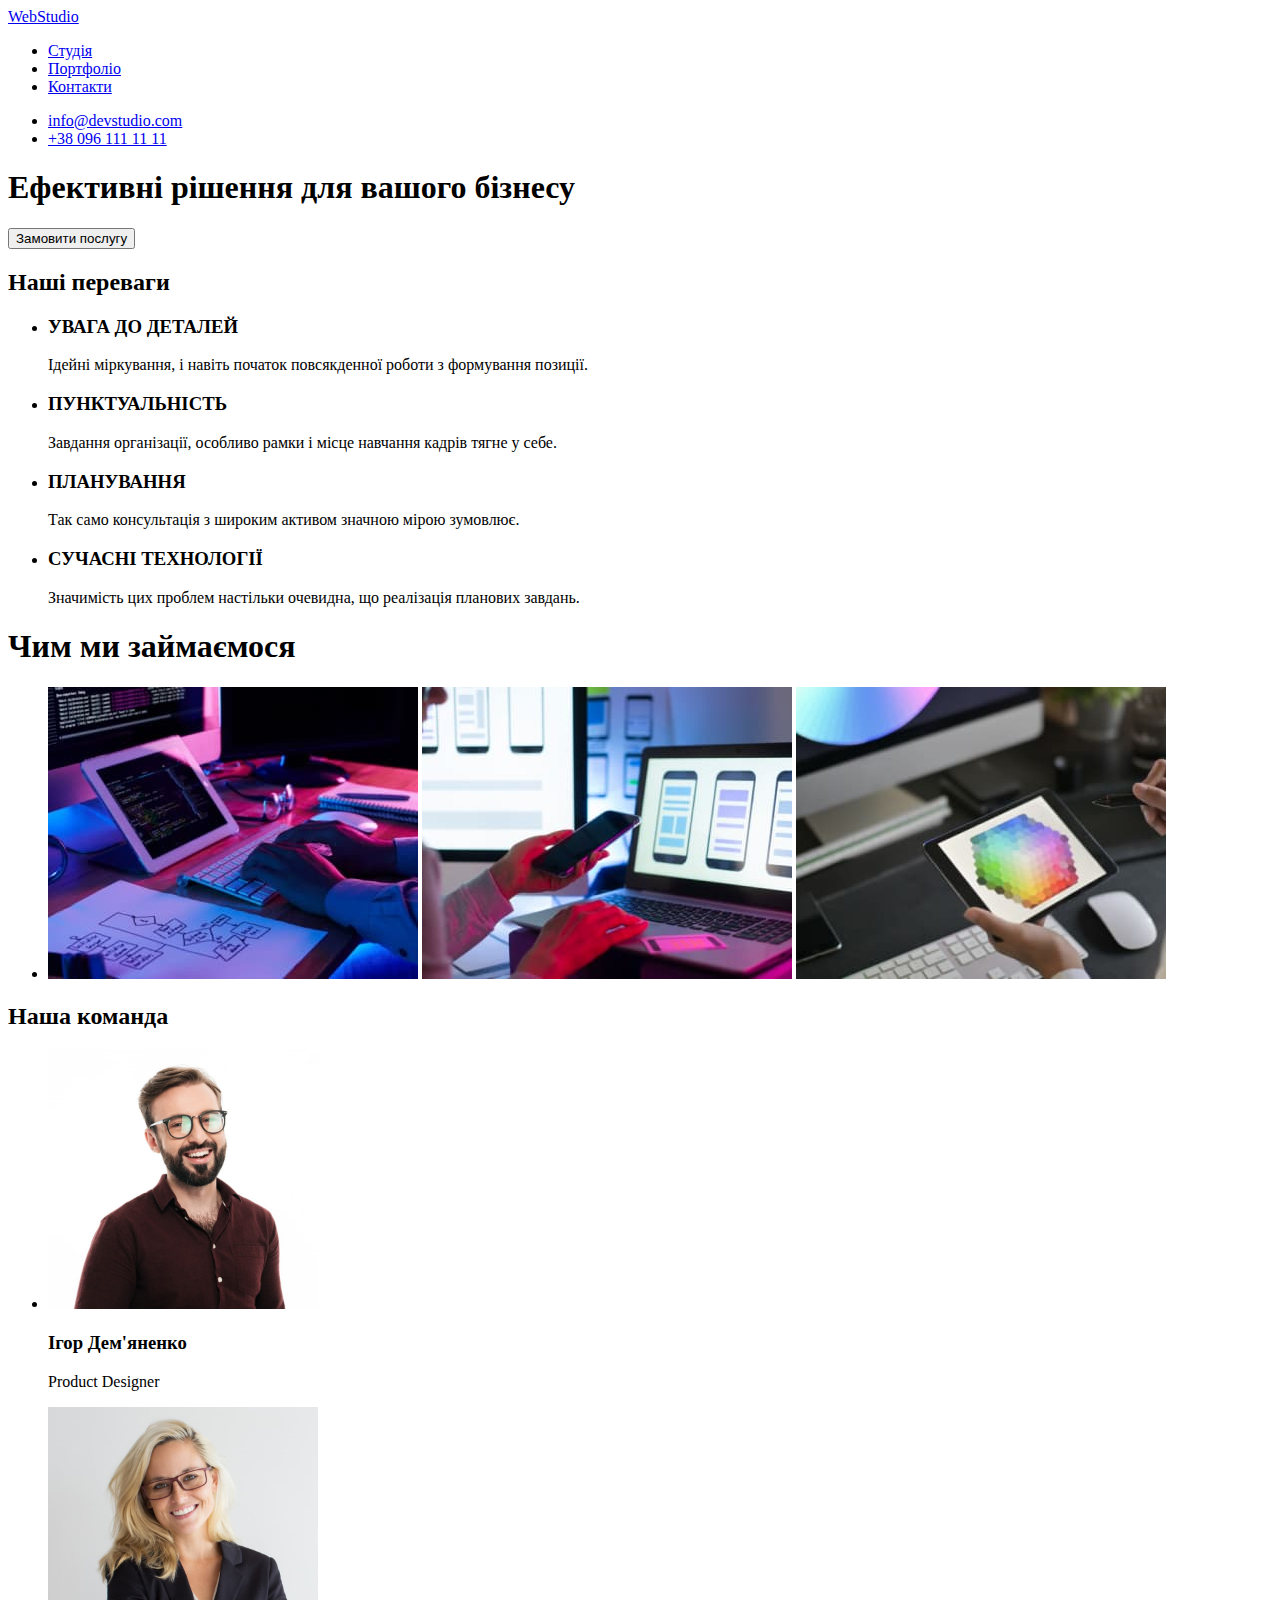
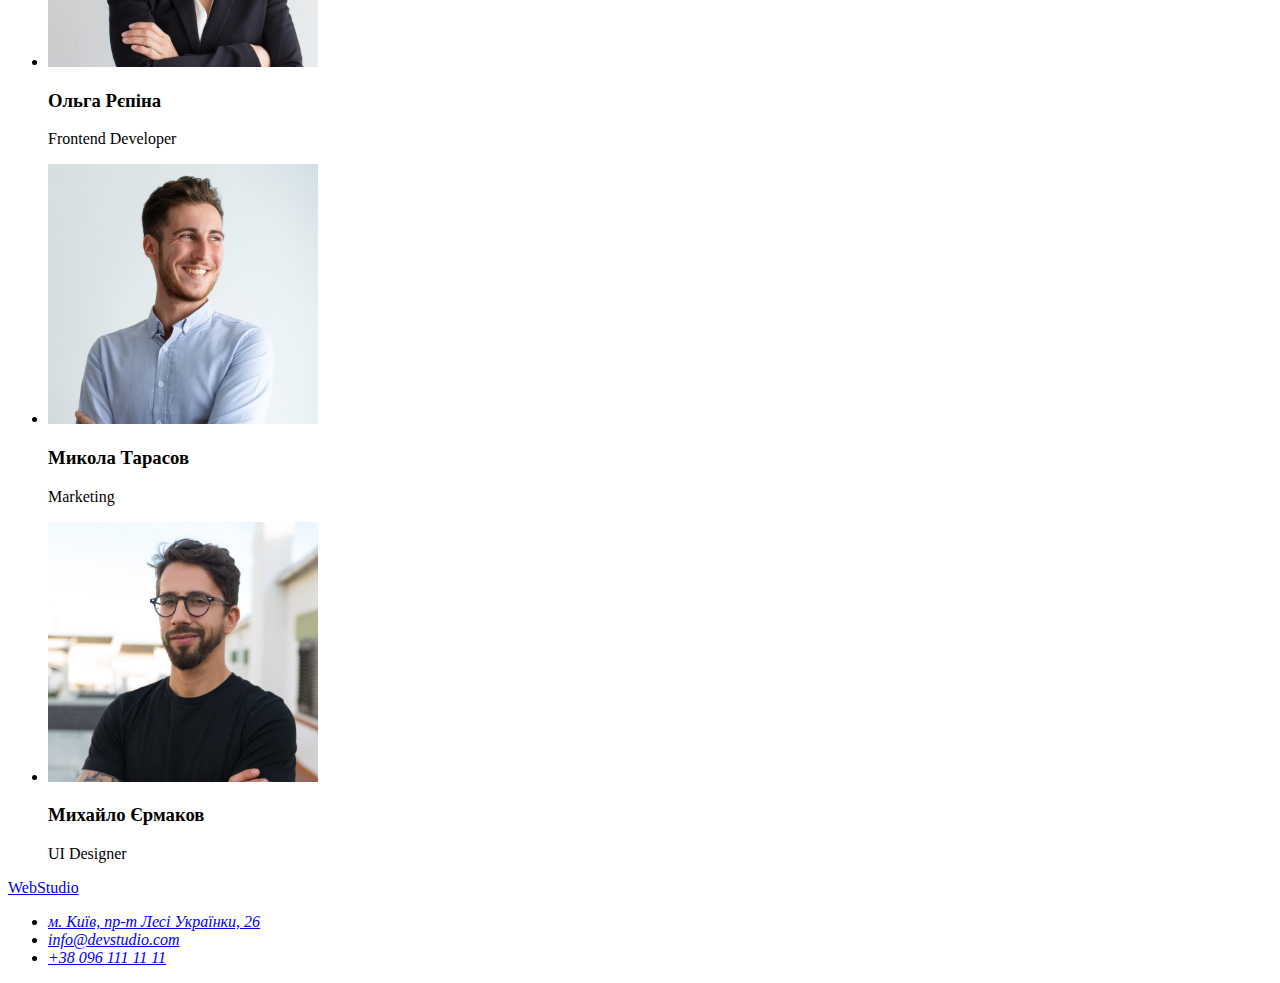
==== index.html @ ea0f0db1 "Initial commit" ====
<!DOCTYPE html>
<html lang="uk">
<head>
    <meta charset="UTF-8">
    <meta http-equiv="X-UA-Compatible" content="IE=edge">
    <meta name="viewport" content="width=device-width, initial-scale=1.0">
    <title>WebStudio</title>
</head>
<body>
    <header>
    <nav>
        <a href="#">WebStudio</a>
        <ul>
            <li><a href="#studio">Студія</a></li>
            <li><a href="#portfolio">Портфоліо</a></li>
            <li><a href="#contacts">Контакти</a></li>
        </ul>
    </nav>

    <div>
        <ul>
            <li><a href="mailto:info@devstudio.com" target="_blank" rel="noopener noreferrer">info@devstudio.com</a></li>
            <li><a href="tel:+380961111111">+38 096 111 11 11</a></li>
        </ul>
    </div>
    </header>

    <main>
        <section>
            <h1>Ефективні рішення для вашого бізнесу</h1>
            <button type="button">Замовити послугу</button>
        </section>

            <!-- прибрати при стилізації -->
        <section>   
            <h2>Наші переваги</h2>

            <ul>
                <li>
                    <h3>УВАГА ДО ДЕТАЛЕЙ</h3>
                    <p>Ідейні міркування, і навіть початок повсякденної роботи з формування позиції.</p>
                </li>
                <li>
                    <h3>ПУНКТУАЛЬНІСТЬ</h3>
                    <p>Завдання організації, особливо рамки і місце навчання кадрів тягне у себе.</p>
                </li>
                <li>
                    <h3>ПЛАНУВАННЯ</h3>
                    <p>Так само консультація з широким активом значною мірою зумовлює.</p>
                </li>
                <li>
                    <h3>СУЧАСНІ ТЕХНОЛОГІЇ</h3>
                    <p>Значимість цих проблем настільки очевидна, що реалізація планових завдань.</p>
                </li>
            </ul>
        </section>

        <section>
            <h1 id="portfolio">Чим ми займаємося</h1>
            <ul>
                <li>
                    <img src="./images/portfolio/tablet.jpg" 
                    alt="Займаємось розробкою"
                    width="370">

                    <img src="./images/portfolio/mobile.jpg" 
                    alt="Займаємось розробкою web-додатків"
                    width="370">

                    <img src="./images/portfolio/palette.jpg" 
                    alt="Займаємось дизайном"
                    width="370">
                </li>
            </ul>
        </section>

        <section>
            <h2 id="studio">Наша команда</h2>
            <ul>
                <li>
                    <img src="./images/team/product.jpg" 
                    alt="Фото Ігора"
                    width="270">

                    <h3>Ігор Дем'яненко</h3>
                    <p>Product Designer</p>
                </li>
                <li>
                    <img src="./images/team/frontend.jpg" 
                    alt="Фото Ольги"
                    width="270">

                    <h3>Ольга Рєпіна</h3>
                    <p>Frontend Developer</p>
                </li>
                <li>
                    <img src="./images/team/marketing.jpg" 
                    alt="Фото Миколи"
                    width="270">

                    <h3>Микола Тарасов</h3>
                    <p>Marketing</p>
                </li>
                <li>
                    <img src="./images/team/ui.jpg" 
                    alt="Фото Михайла"
                    width="270">

                    <h3>Михайло Єрмаков</h3>
                    <p>UI Designer</p>
                </li>
            </ul>
        </section>
    </main>

    <footer id="contacts">
        <a href="#">WebStudio</a>
        <address>
            <ul>
                <li>
                    <a href="https://goo.gl/maps/GMD84DBriJ9knbSCA" target="_blank" rel="noopener noreferrer">м. Київ, пр-т Лесі Українки, 26</a>
                </li>
                <li>
                    <a href="mailto:info@devstudio.com" target="_blank" rel="noopener noreferrer">info@devstudio.com</a>
                </li>
                <li>
                    <a href="tel:+380961111111">+38 096 111 11 11</a>
                </li>
            </ul>
        </address>
    </footer>

</body>
</html>
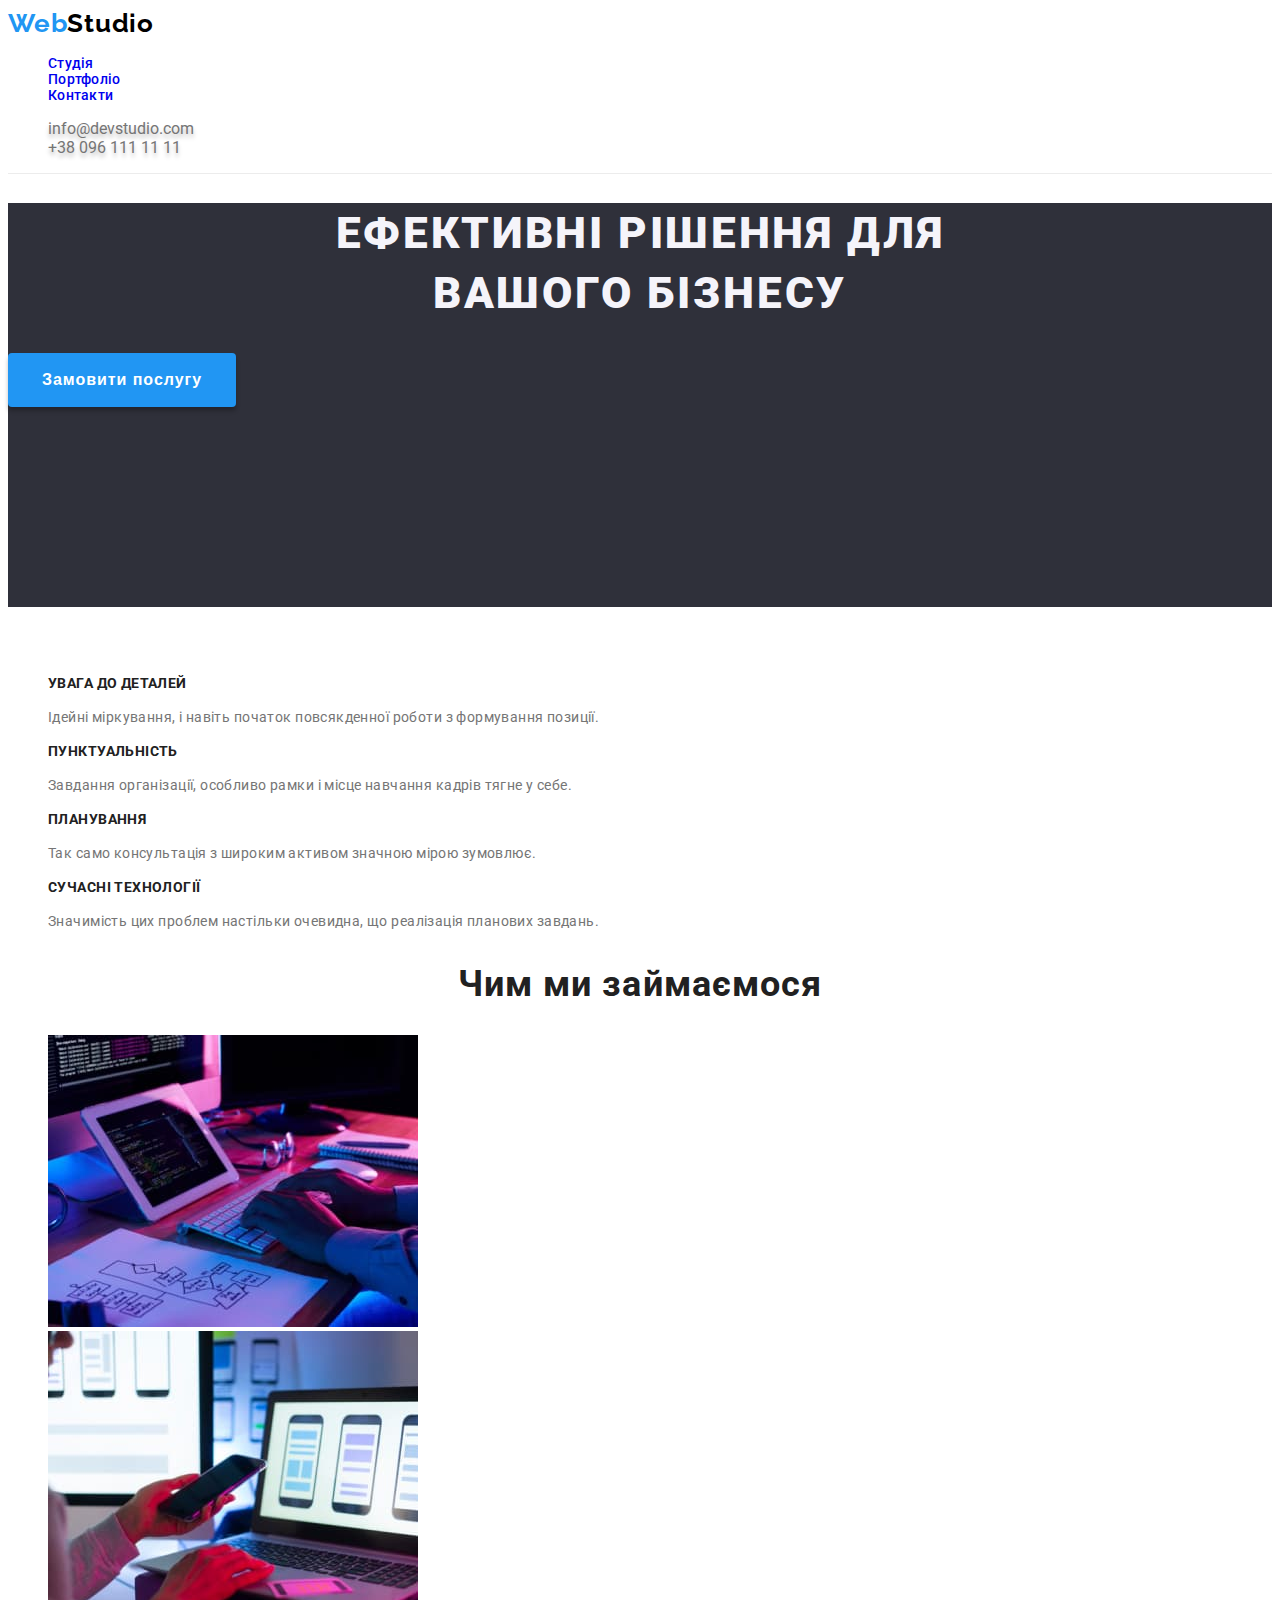
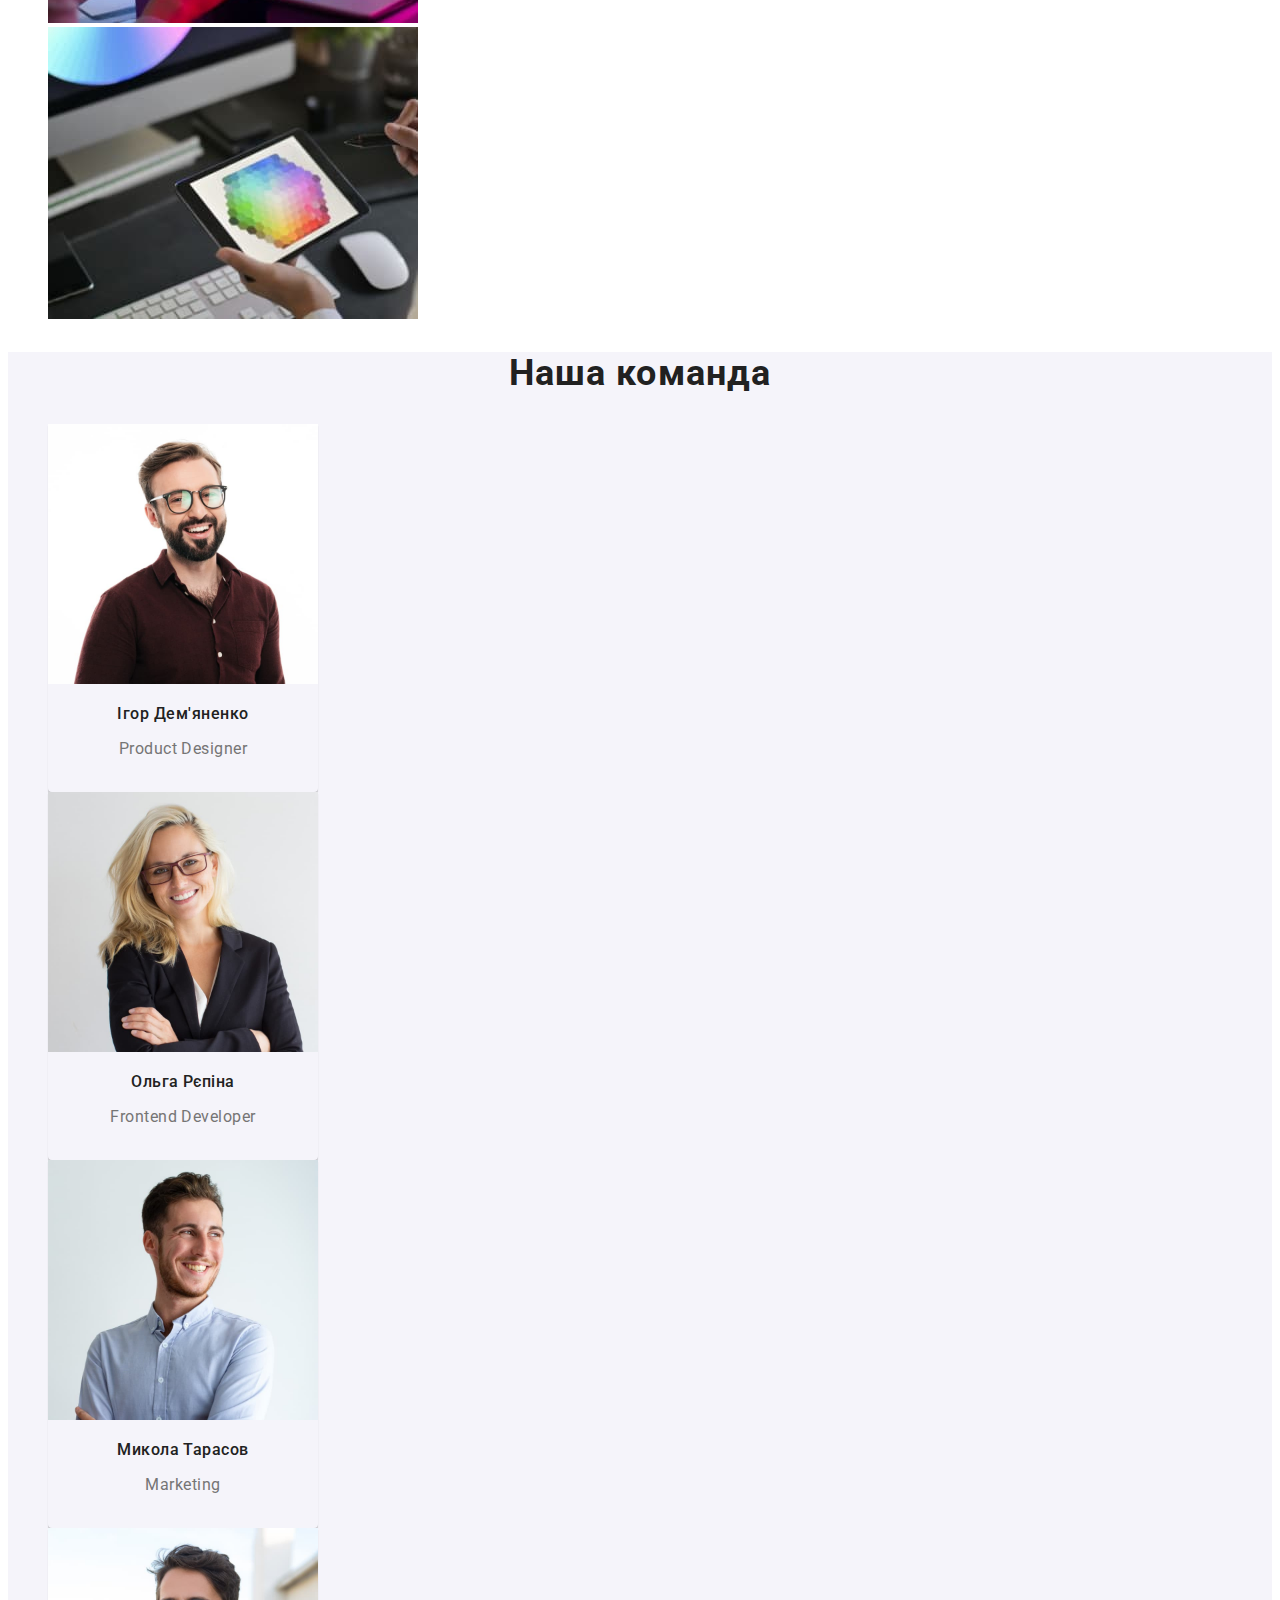
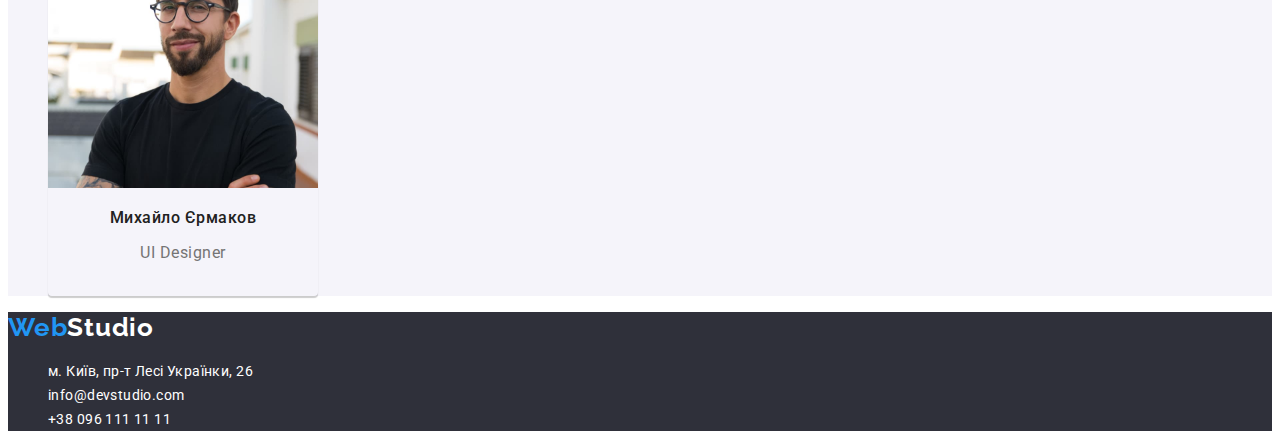
==== commit 0c1a0dea: "hw-02" ====
--- a/index.html
+++ b/index.html
@@ -5,126 +5,147 @@
     <meta http-equiv="X-UA-Compatible" content="IE=edge">
     <meta name="viewport" content="width=device-width, initial-scale=1.0">
     <title>WebStudio</title>
+
+    <link rel="stylesheet" href="./css/style.css">
+
+    <link rel="preconnect" href="https://fonts.googleapis.com">
+    <link rel="preconnect" href="https://fonts.gstatic.com" crossorigin>
+    <link href="https://fonts.googleapis.com/css2?family=Raleway:wght@700&family=Roboto:wght@400;500;700;900&display=swap"
+        rel="stylesheet">
 </head>
 <body>
-    <header>
+    <header class="header">
     <nav>
-        <a href="#">WebStudio</a>
-        <ul>
-            <li><a href="#studio">Студія</a></li>
-            <li><a href="#portfolio">Портфоліо</a></li>
-            <li><a href="#contacts">Контакти</a></li>
+        <a href="#" class="logo">
+            <span class="logo-blue">Web</span><span class="logo-black">Studio</span>
+        </a>
+        <ul class="header-menu">
+            <li class="header-menu-link"><a href="./studio.html">Студія</a></li>
+            <li class="header-menu-link"><a href="./portfolio.html">Портфоліо</a></li>
+            <li class="header-menu-link"><a href="#contacts">Контакти</a></li>
         </ul>
     </nav>
 
     <div>
-        <ul>
+        <ul class="header-contacts">
             <li><a href="mailto:info@devstudio.com" target="_blank" rel="noopener noreferrer">info@devstudio.com</a></li>
             <li><a href="tel:+380961111111">+38 096 111 11 11</a></li>
         </ul>
     </div>
     </header>
 
-    <main>
-        <section>
-            <h1>Ефективні рішення для вашого бізнесу</h1>
-            <button type="button">Замовити послугу</button>
+    <main class="main-section">
+
+        <section class="hero-section">
+            <h1 class="hero-section-title">Ефективні рішення для <br> вашого бізнесу</h1>
+            <button type="button" class="order-button">Замовити послугу</button>
         </section>
 
             <!-- прибрати при стилізації -->
-        <section>   
-            <h2>Наші переваги</h2>
+        <section class="advantages-section">   
+            <h2 class="advantages-section-hide">Наші переваги</h2>
 
-            <ul>
-                <li>
-                    <h3>УВАГА ДО ДЕТАЛЕЙ</h3>
-                    <p>Ідейні міркування, і навіть початок повсякденної роботи з формування позиції.</p>
+            <ul class="advantages-section-list">
+                <li class="advantages-section-point">
+                    <h3 class="advantages-section-subtitle">УВАГА ДО ДЕТАЛЕЙ</h3>
+                    <p class="advantages-section-description">Ідейні міркування, і навіть початок повсякденної роботи з формування позиції.</p>
                 </li>
-                <li>
-                    <h3>ПУНКТУАЛЬНІСТЬ</h3>
-                    <p>Завдання організації, особливо рамки і місце навчання кадрів тягне у себе.</p>
+                <li class="advantages-section-point">
+                    <h3 class="advantages-section-subtitle">ПУНКТУАЛЬНІСТЬ</h3>
+                    <p class="advantages-section-description">Завдання організації, особливо рамки і місце навчання кадрів тягне у себе.</p>
                 </li>
-                <li>
-                    <h3>ПЛАНУВАННЯ</h3>
-                    <p>Так само консультація з широким активом значною мірою зумовлює.</p>
+                <li class="advantages-section-point">
+                    <h3 class="advantages-section-subtitle">ПЛАНУВАННЯ</h3>
+                    <p class="advantages-section-description">Так само консультація з широким активом значною мірою зумовлює.</p>
                 </li>
-                <li>
-                    <h3>СУЧАСНІ ТЕХНОЛОГІЇ</h3>
-                    <p>Значимість цих проблем настільки очевидна, що реалізація планових завдань.</p>
+                <li class="advantages-section-point">
+                    <h3 class="advantages-section-subtitle">СУЧАСНІ ТЕХНОЛОГІЇ</h3>
+                    <p class="advantages-section-description">Значимість цих проблем настільки очевидна, що реалізація планових завдань.</p>
                 </li>
             </ul>
         </section>
 
-        <section>
-            <h1 id="portfolio">Чим ми займаємося</h1>
-            <ul>
-                <li>
-                    <img src="./images/portfolio/tablet.jpg" 
+        <section class="about-section">
+            <h2 class="about-section-title">Чим ми займаємося</h2>
+            <ul class="about-section-fotos">
+                <li class="about-section-img">
+                    <img src="./images/general/tablet.jpg" 
                     alt="Займаємось розробкою"
                     width="370">
+                </li>
 
-                    <img src="./images/portfolio/mobile.jpg" 
+                <li class="about-section-img">
+                    <img src="./images/general/mobile.jpg" 
                     alt="Займаємось розробкою web-додатків"
                     width="370">
+                </li>
 
-                    <img src="./images/portfolio/palette.jpg" 
+                <li class="about-section-img">
+                    <img src="./images/general/palette.jpg" 
                     alt="Займаємось дизайном"
                     width="370">
                 </li>
             </ul>
         </section>
 
-        <section>
-            <h2 id="studio">Наша команда</h2>
-            <ul>
-                <li>
-                    <img src="./images/team/product.jpg" 
+        <section class="team-section">
+            <h2 class="team-section-title">Наша команда</h2>
+            <ul class="team-section-list">
+                <li class="team-section-group">
+                    <img class="team-section-img"
+                    src="./images/team/product.jpg" 
                     alt="Фото Ігора"
                     width="270">
 
-                    <h3>Ігор Дем'яненко</h3>
-                    <p>Product Designer</p>
+                    <h3 class="team-section-name">Ігор Дем'яненко</h3>
+                    <p class="team-section-position">Product Designer</p>
                 </li>
-                <li>
-                    <img src="./images/team/frontend.jpg" 
+                <li class="team-section-group">
+                    <img class="team-section-img"
+                    src="./images/team/frontend.jpg" 
                     alt="Фото Ольги"
                     width="270">
 
-                    <h3>Ольга Рєпіна</h3>
-                    <p>Frontend Developer</p>
+                    <h3 class="team-section-name">Ольга Рєпіна</h3>
+                    <p class="team-section-position">Frontend Developer</p>
                 </li>
-                <li>
-                    <img src="./images/team/marketing.jpg" 
+                <li class="team-section-group">
+                    <img class="team-section-img"
+                    src="./images/team/marketing.jpg" 
                     alt="Фото Миколи"
                     width="270">
 
-                    <h3>Микола Тарасов</h3>
-                    <p>Marketing</p>
+                    <h3 class="team-section-name">Микола Тарасов</h3>
+                    <p class="team-section-position">Marketing</p>
                 </li>
-                <li>
-                    <img src="./images/team/ui.jpg" 
+                <li class="team-section-group">
+                    <img class="team-section-img"
+                    src="./images/team/ui.jpg" 
                     alt="Фото Михайла"
                     width="270">
 
-                    <h3>Михайло Єрмаков</h3>
-                    <p>UI Designer</p>
+                    <h3 class="team-section-name">Михайло Єрмаков</h3>
+                    <p class="team-section-position">UI Designer</p>
                 </li>
             </ul>
         </section>
     </main>
 
-    <footer id="contacts">
-        <a href="#">WebStudio</a>
-        <address>
-            <ul>
+    <footer id="contacts" class="footer">
+        <a href="#" class="logo">
+            <span class="logo-blue">Web</span><span class="logo-white">Studio</span>
+        </a>
+
+        <address class="adress">
+            <ul class="footer-list">
                 <li>
-                    <a href="https://goo.gl/maps/GMD84DBriJ9knbSCA" target="_blank" rel="noopener noreferrer">м. Київ, пр-т Лесі Українки, 26</a>
+                    <a class="contact-address" href="https://goo.gl/maps/GMD84DBriJ9knbSCA" target="_blank" rel="noopener noreferrer">м. Київ, пр-т Лесі Українки, 26</a>
                 </li>
                 <li>
-                    <a href="mailto:info@devstudio.com" target="_blank" rel="noopener noreferrer">info@devstudio.com</a>
+                    <a class="contact-mail" href="mailto:info@devstudio.com" target="_blank" rel="noopener noreferrer">info@devstudio.com</a>
                 </li>
                 <li>
-                    <a href="tel:+380961111111">+38 096 111 11 11</a>
+                    <a class="contact-tel" href="tel:+380961111111">+38 096 111 11 11</a>
                 </li>
             </ul>
         </address>
--- a/css/style.css
+++ b/css/style.css
@@ -0,0 +1,329 @@
+:root {
+    --background-color-dark: #2F303A;
+    --background-color-light: #F5F4FA;
+    --brand-color-main: #2196F3;
+    --brand-color-second: #757575;
+    --brand-color-third: #212121;
+}
+
+body {
+    background-color: #fff;
+    font-family: Roboto, Raleway, sans-serif;
+    color: var(--brand-color-third);
+}
+
+.header {
+    border-bottom: 1px solid #ECECEC;
+}
+
+.logo {
+    font-family: Raleway, sans-serif;
+    font-size: 26px;
+    font-weight: 700;
+    line-height: 31px;
+    letter-spacing: 0.03em;
+    text-align: left;
+    text-decoration: none;
+    
+}
+
+.logo-blue {
+    color: var(--brand-color-main);
+}
+
+.logo-black {
+    color: #000000;
+}
+
+.logo:hover,
+.logo:focus,
+.logo:active {}
+
+.header-menu {}
+
+.header-menu-link {
+    list-style: none;
+    font-size: 14px;
+    font-weight: 500;
+    line-height: 16px;
+    letter-spacing: 0.02em;
+    text-align: left;
+    }
+
+
+
+.header-portfolio .active-link,
+.header-studio .active-link {
+    color: var(--brand-color-main);
+}
+
+.header-menu-link > a{
+    text-decoration: none;
+}
+
+.header-menu-link>a:visited {
+    color: var(--brand-color-third);
+}
+
+.header-menu-link > a:hover,
+.header-menu-link > a:focus,
+.header-menu-link > a:active {
+    color: var(--brand-color-main);
+}
+
+.header-contacts {
+    list-style: none;
+}
+
+.header-contacts>li {
+    
+}
+
+.header-contacts > li > a {
+    color: var(--brand-color-second);
+    text-decoration: none;
+    text-shadow: 0px 4px 4px rgba(0, 0, 0, 0.25);
+    
+}
+
+.header-contacts > li > a:hover,
+.header-contacts > li > a:focus,
+.header-contacts > li > a:active {
+    color: var(--brand-color-main);
+}
+
+.main-section {}
+
+.hero-section {
+    background-color: var(--background-color-dark);
+}
+
+.hero-section-title {
+    font-size: 44px;
+    font-weight: 900;
+    line-height: 60px;
+    letter-spacing: 0.06em;
+    text-align: center;
+    text-transform: uppercase;
+    color: #F5F4FA;
+}
+
+.order-button {
+    font-size: 16px;
+    font-weight: 700;
+    line-height: 30px;
+    letter-spacing: 0.06em;
+    text-align: center;
+    background-color: var(--brand-color-main);
+    color: #FFFFFF;
+    border-radius: 4px;
+    box-shadow: 0px 4px 4px rgba(0, 0, 0, 0.25);
+    padding: 10px 32px 10px 32px;
+    cursor: pointer;
+    border-color:rgba(0, 0, 0, 0);
+
+    margin-bottom: 200px;
+}
+
+.hero-section > .order-button:hover,
+.hero-section > .order-button:focus,
+.hero-section > .order-button:active {
+    border-radius: 0px;
+}
+
+.advantages-section {
+    
+}
+
+.advantages-section-hide,
+.portfolio-main-section .hide {
+    visibility: hidden;
+}
+
+.advantages-section-list {
+    list-style: none;
+}
+
+.advantages-section-point {}
+
+.advantages-section-subtitle {
+    text-transform: uppercase;
+    font-size: 14px;
+    font-weight: 700;
+    line-height: 16px;
+    letter-spacing: 0.03em;
+    text-align: left;
+}
+
+.advantages-section-description {
+    font-size: 14px;
+    line-height: 24px;
+    letter-spacing: 0.03em;
+    text-align: left;
+    color: var(--brand-color-second);
+}
+
+.about-section {}
+
+.about-section-title {
+    font-size: 36px;
+    font-weight: 700;
+    line-height: 42px;
+    letter-spacing: 0.03em;
+    text-align: center;
+}
+
+.about-section-fotos {
+    list-style: none;
+}
+
+.about-section-img {}
+
+.team-section {
+    background-color: var(--background-color-light);
+}
+
+.team-section-title {
+    font-size: 36px;
+    font-weight: 700;
+    line-height: 42px;
+    letter-spacing: 0.03em;
+    text-align: center;
+}
+
+.team-section-list {
+    list-style: none;
+}
+
+.team-section-group {
+    height: 368px;
+    width: 270px;
+    left: 1115px;
+    top: 1632px;
+    border-bottom-right-radius: 4px;
+    border-bottom-left-radius: 4px;
+    box-shadow: 0px 2px 1px rgba(0, 0, 0, 0.2);
+    }
+
+.team-section-img {
+}
+
+.team-section-name {
+    font-size: 16px;
+    font-weight: 500;
+    line-height: 19px;
+    letter-spacing: 0.03em;
+    text-align: center;
+}
+
+.team-section-position {
+    font-size: 16px;
+    line-height: 19px;
+    letter-spacing: 0.03em;
+    text-align: center;
+    color: var(--brand-color-second);
+}
+
+.footer {
+    background-color: var(--background-color-dark);
+}
+
+.logo-white {
+    color: #fff;
+}
+
+.footer-list {
+    list-style: none;
+
+}
+.footer-list > li > a {
+    color: #fff;
+    text-decoration: none;
+    font-style: normal;
+    font-size: 14px;
+    line-height: 24px;
+    letter-spacing: 0.03em;
+    text-align: left;
+}
+
+.footer-list > li > a:hover,
+.footer-list > li > a:focus,
+.footer-list > li > a:active {
+    color: var(--brand-color-main);
+}
+
+
+
+.portfolio-filter {
+    list-style: none;
+    display: flex;
+    gap: 8px;
+}
+
+.btn-filter {
+    font-size: 16px;
+    font-weight: 500;
+    line-height: 26px;
+    letter-spacing: 0.03em;
+    text-align: center;
+    background-color: #F5F4FA;
+    border: none;
+    border-radius: 4px;
+    cursor: pointer;
+}
+
+.btn-filter:hover,
+.btn-filter:focus,
+.btn-filter:active {
+    color: var(--background-color-light);
+    background-color: var(--brand-color-main);
+    box-shadow: 0px 2px 2px 0px #0000001F, 0px 1px 2px 0px #00000014, 0px 3px 1px 0px #0000001A;
+}
+
+.portfolio-list {
+    list-style: none;
+}
+
+.portfolio-exemple {
+    background-color: #FFFFFF;
+    border: 1px solid #EEEEEE;
+    box-shadow: 0px 4px 4px 0px #00000040;
+
+
+    width: 370px;
+    margin-bottom: 15px;
+}
+
+.portfolio-exemple:hover,
+.portfolio-exemple:focus,
+.portfolio-exemple:active {
+    cursor: pointer;
+}
+
+.portfolio-exemple-img {
+    width: 370px;
+}
+
+.portfolio-exemple-name {
+        font-size: 18px;
+        font-weight: 700;
+        line-height: 36px;
+        letter-spacing: 0.06em;
+        text-align: left;
+}
+
+.portfolio-exemple p {
+    color: var(--brand-color-second);
+    font-size: 16px;
+    line-height: 30px;
+    letter-spacing: 0.03em;
+    text-align: left;
+}
+
+.portfolio-exemple-web {}
+
+.portfolio-exemple-designe {}
+
+.portfolio-exemple-app {}
+
+.portfolio-exemple-marketing {}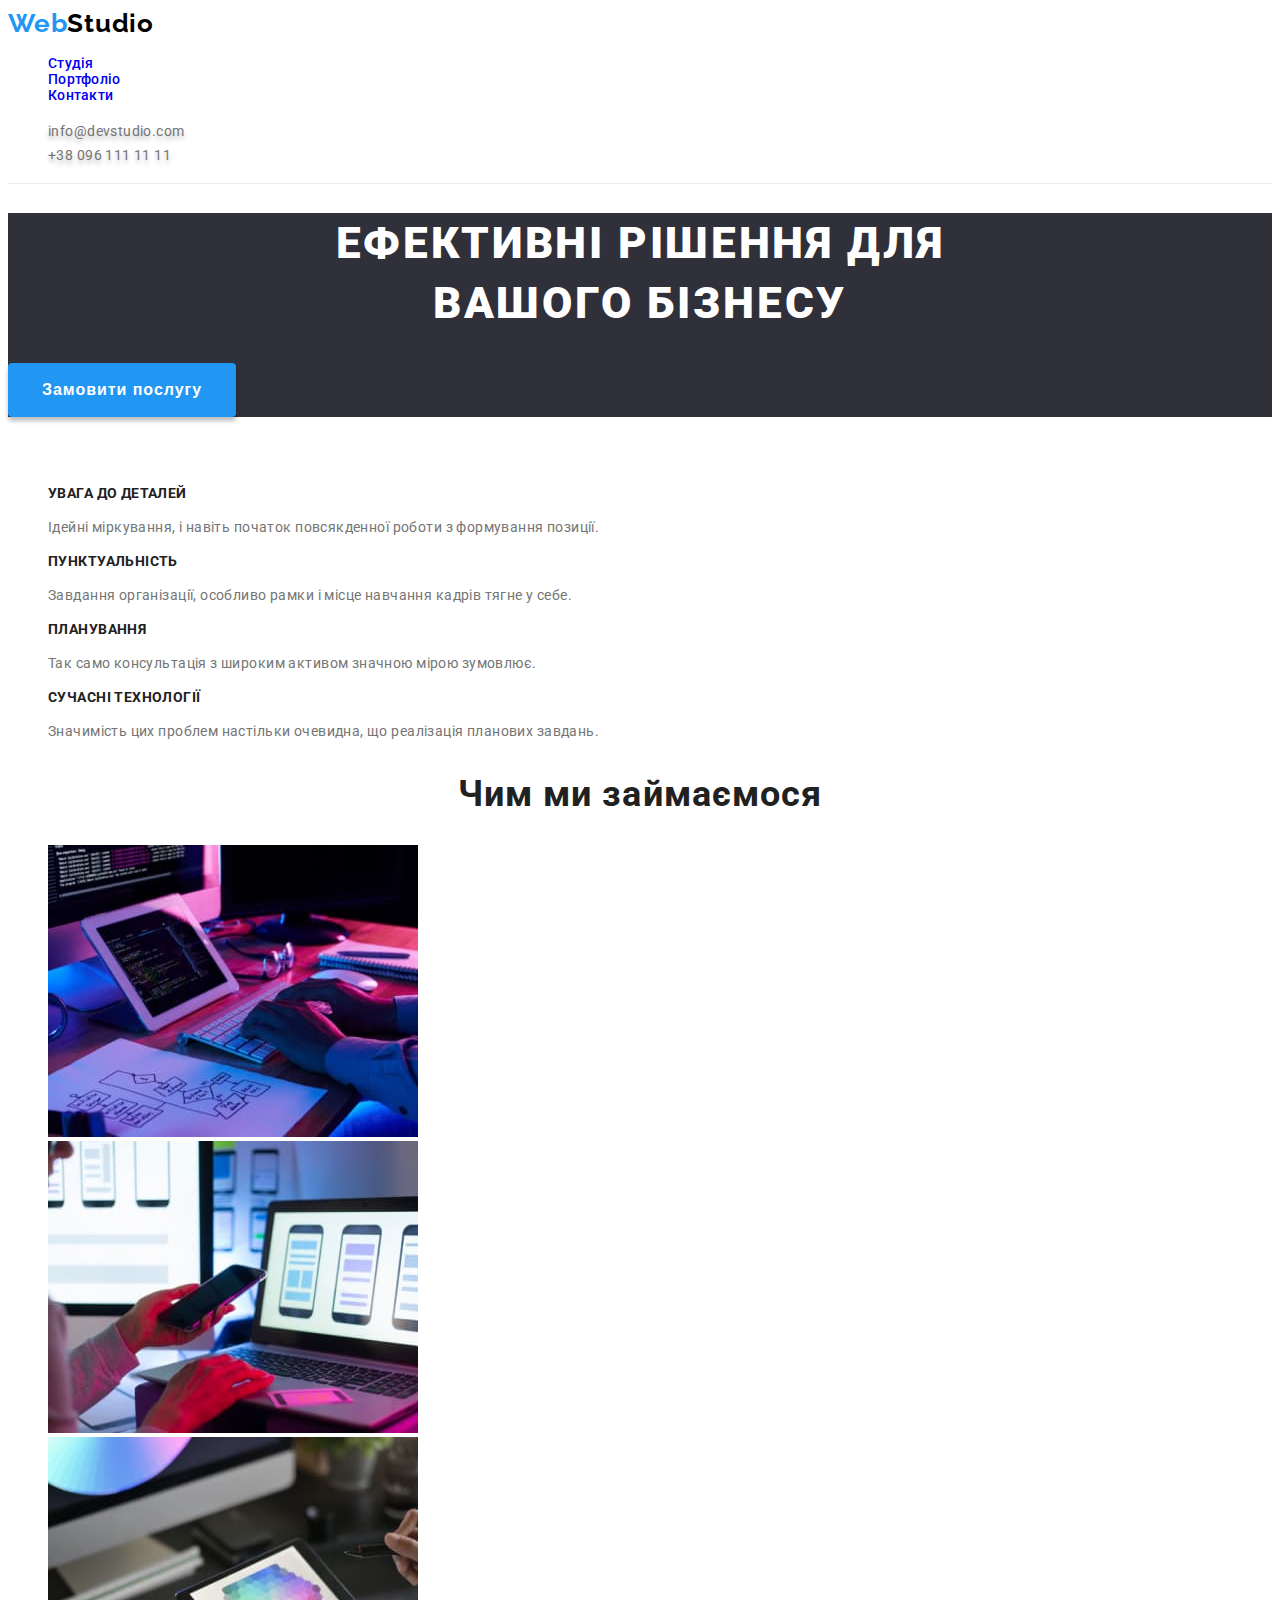
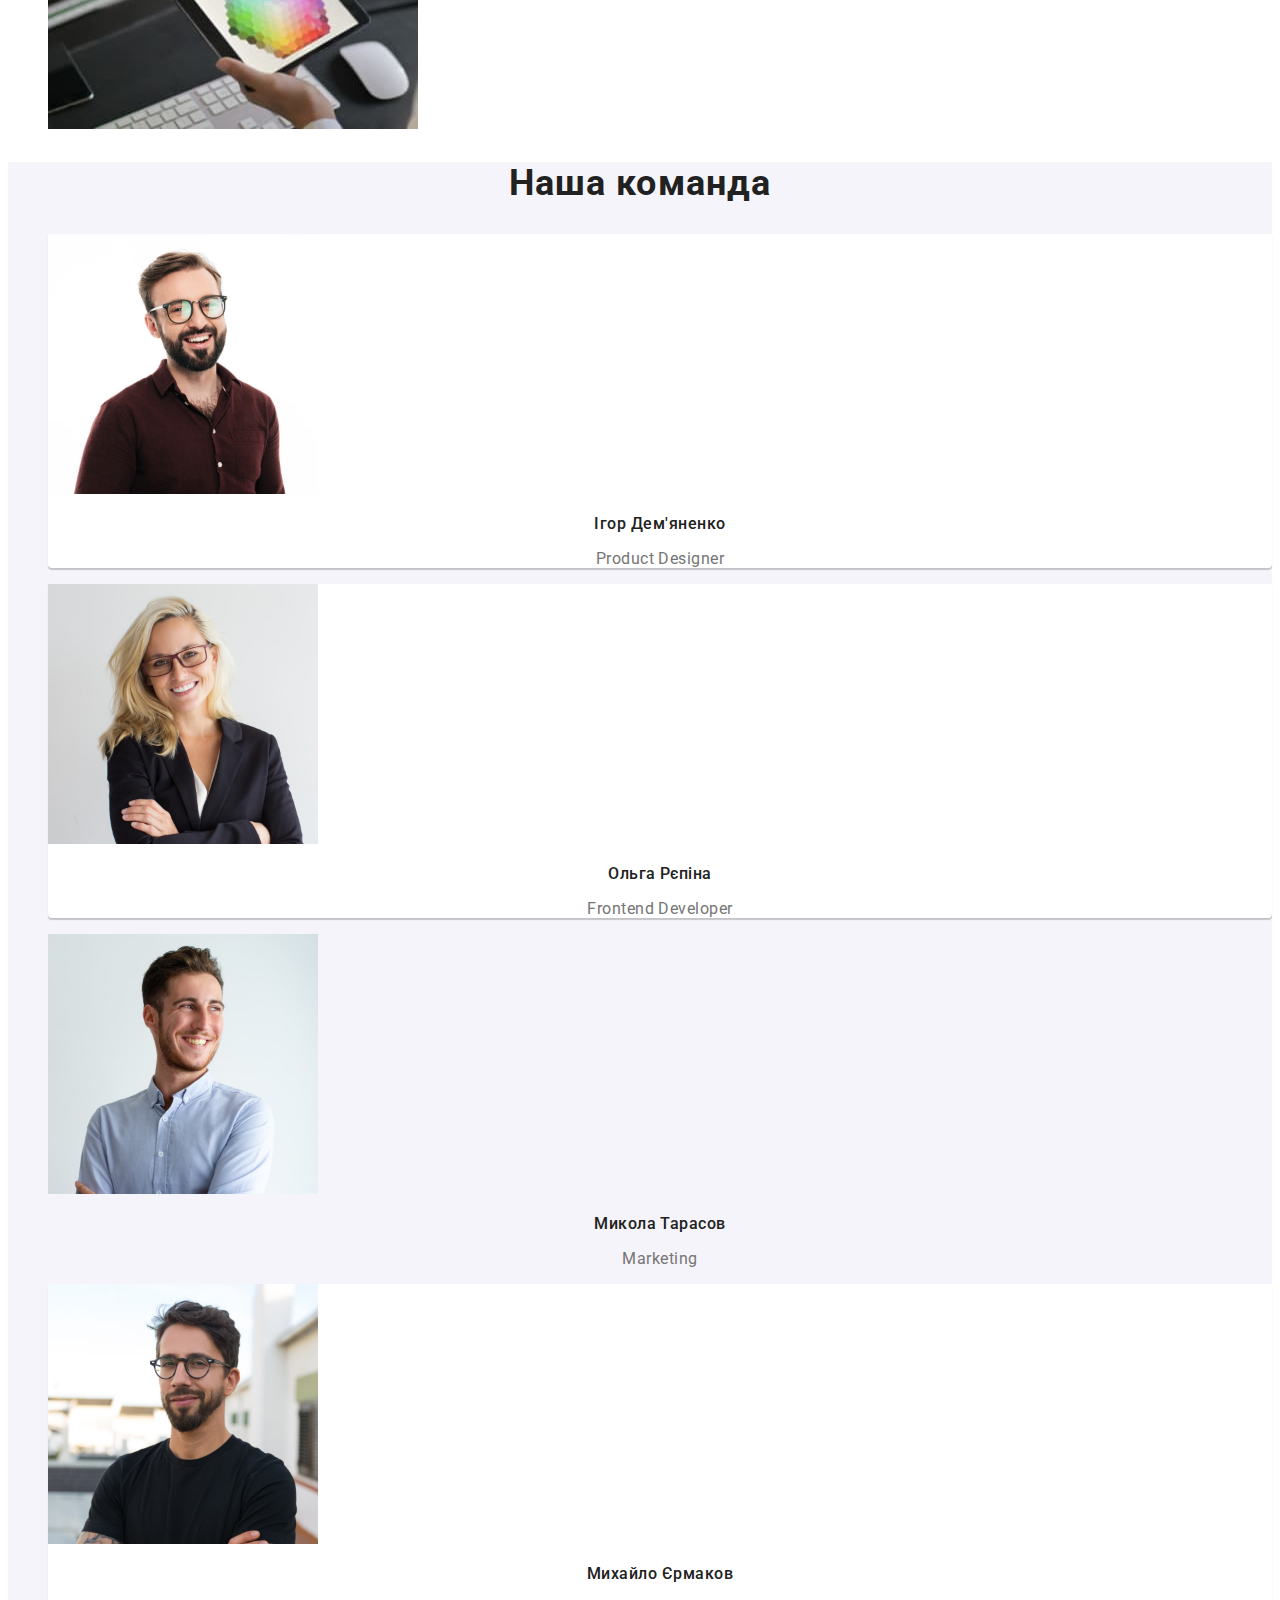
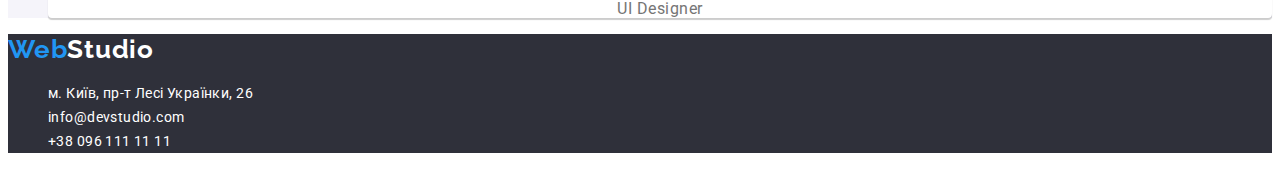
==== commit d8be2b24: "hw-2" ====
--- a/index.html
+++ b/index.html
@@ -16,71 +16,70 @@
 <body>
     <header class="header">
     <nav>
-        <a href="#" class="logo">
-            <span class="logo-blue">Web</span><span class="logo-black">Studio</span>
+        <a href="#" class="logo link">Web<span class="logo-black">Studio</span>
         </a>
         <ul class="header-menu">
-            <li class="header-menu-link"><a href="./studio.html">Студія</a></li>
-            <li class="header-menu-link"><a href="./portfolio.html">Портфоліо</a></li>
-            <li class="header-menu-link"><a href="#contacts">Контакти</a></li>
+            <li class="header-menu-link"><a class="link" href="./studio.html">Студія</a></li>
+            <li class="header-menu-link"><a class="link" href="./portfolio.html">Портфоліо</a></li>
+            <li class="header-menu-link"><a class="link" href="#contacts">Контакти</a></li>
         </ul>
     </nav>
 
     <div>
         <ul class="header-contacts">
-            <li><a href="mailto:info@devstudio.com" target="_blank" rel="noopener noreferrer">info@devstudio.com</a></li>
-            <li><a href="tel:+380961111111">+38 096 111 11 11</a></li>
+            <li><a class="contact-mail link" href="mailto:info@devstudio.com" target="_blank" rel="noopener noreferrer">info@devstudio.com</a></li>
+            <li><a class="contact-tel link" href="tel:+380961111111">+38 096 111 11 11</a></li>
         </ul>
     </div>
     </header>
 
-    <main class="main-section">
+    <main class="page">
 
         <section class="hero-section">
-            <h1 class="hero-section-title">Ефективні рішення для <br> вашого бізнесу</h1>
+            <h1 class="hero-title">Ефективні рішення для <br> вашого бізнесу</h1>
             <button type="button" class="order-button">Замовити послугу</button>
         </section>
 
             <!-- прибрати при стилізації -->
         <section class="advantages-section">   
-            <h2 class="advantages-section-hide">Наші переваги</h2>
+            <h2 class="advantages-hide">Наші переваги</h2>
 
-            <ul class="advantages-section-list">
-                <li class="advantages-section-point">
-                    <h3 class="advantages-section-subtitle">УВАГА ДО ДЕТАЛЕЙ</h3>
-                    <p class="advantages-section-description">Ідейні міркування, і навіть початок повсякденної роботи з формування позиції.</p>
+            <ul class="advantages-list">
+                <li class="advantages-point">
+                    <h3 class="advantages-subtitle">УВАГА ДО ДЕТАЛЕЙ</h3>
+                    <p class="advantages-description">Ідейні міркування, і навіть початок повсякденної роботи з формування позиції.</p>
                 </li>
-                <li class="advantages-section-point">
-                    <h3 class="advantages-section-subtitle">ПУНКТУАЛЬНІСТЬ</h3>
-                    <p class="advantages-section-description">Завдання організації, особливо рамки і місце навчання кадрів тягне у себе.</p>
+                <li class="advantages-point">
+                    <h3 class="advantages-subtitle">ПУНКТУАЛЬНІСТЬ</h3>
+                    <p class="advantages-description">Завдання організації, особливо рамки і місце навчання кадрів тягне у себе.</p>
                 </li>
-                <li class="advantages-section-point">
-                    <h3 class="advantages-section-subtitle">ПЛАНУВАННЯ</h3>
-                    <p class="advantages-section-description">Так само консультація з широким активом значною мірою зумовлює.</p>
+                <li class="advantages-point">
+                    <h3 class="advantages-subtitle">ПЛАНУВАННЯ</h3>
+                    <p class="advantages-description">Так само консультація з широким активом значною мірою зумовлює.</p>
                 </li>
-                <li class="advantages-section-point">
-                    <h3 class="advantages-section-subtitle">СУЧАСНІ ТЕХНОЛОГІЇ</h3>
-                    <p class="advantages-section-description">Значимість цих проблем настільки очевидна, що реалізація планових завдань.</p>
+                <li class="advantages-point">
+                    <h3 class="advantages-subtitle">СУЧАСНІ ТЕХНОЛОГІЇ</h3>
+                    <p class="advantages-description">Значимість цих проблем настільки очевидна, що реалізація планових завдань.</p>
                 </li>
             </ul>
         </section>
 
         <section class="about-section">
-            <h2 class="about-section-title">Чим ми займаємося</h2>
-            <ul class="about-section-fotos">
-                <li class="about-section-img">
+            <h2 class="about-title">Чим ми займаємося</h2>
+            <ul class="about-fotos">
+                <li class="about-img">
                     <img src="./images/general/tablet.jpg" 
                     alt="Займаємось розробкою"
                     width="370">
                 </li>
 
-                <li class="about-section-img">
+                <li class="about-img">
                     <img src="./images/general/mobile.jpg" 
                     alt="Займаємось розробкою web-додатків"
                     width="370">
                 </li>
 
-                <li class="about-section-img">
+                <li class="about-img">
                     <img src="./images/general/palette.jpg" 
                     alt="Займаємось дизайном"
                     width="370">
@@ -89,25 +88,25 @@
         </section>
 
         <section class="team-section">
-            <h2 class="team-section-title">Наша команда</h2>
-            <ul class="team-section-list">
-                <li class="team-section-group">
+            <h2 class="team-title">Наша команда</h2>
+            <ul class="team-list">
+                <li class="team-group">
                     <img class="team-section-img"
                     src="./images/team/product.jpg" 
                     alt="Фото Ігора"
                     width="270">
 
-                    <h3 class="team-section-name">Ігор Дем'яненко</h3>
-                    <p class="team-section-position">Product Designer</p>
+                    <h3 class="team-name">Ігор Дем'яненко</h3>
+                    <p class="team-position">Product Designer</p>
                 </li>
-                <li class="team-section-group">
+                <li class="team-group">
                     <img class="team-section-img"
                     src="./images/team/frontend.jpg" 
                     alt="Фото Ольги"
                     width="270">
 
-                    <h3 class="team-section-name">Ольга Рєпіна</h3>
-                    <p class="team-section-position">Frontend Developer</p>
+                    <h3 class="team-name">Ольга Рєпіна</h3>
+                    <p class="team-position">Frontend Developer</p>
                 </li>
                 <li class="team-section-group">
                     <img class="team-section-img"
@@ -115,37 +114,36 @@
                     alt="Фото Миколи"
                     width="270">
 
-                    <h3 class="team-section-name">Микола Тарасов</h3>
-                    <p class="team-section-position">Marketing</p>
+                    <h3 class="team-name">Микола Тарасов</h3>
+                    <p class="team-position">Marketing</p>
                 </li>
-                <li class="team-section-group">
+                <li class="team-group">
                     <img class="team-section-img"
                     src="./images/team/ui.jpg" 
                     alt="Фото Михайла"
                     width="270">
 
-                    <h3 class="team-section-name">Михайло Єрмаков</h3>
-                    <p class="team-section-position">UI Designer</p>
+                    <h3 class="team-name">Михайло Єрмаков</h3>
+                    <p class="team-position">UI Designer</p>
                 </li>
             </ul>
         </section>
     </main>
 
-    <footer id="contacts" class="footer">
-        <a href="#" class="logo">
-            <span class="logo-blue">Web</span><span class="logo-white">Studio</span>
+    <footer class="footer-section" id="contacts" >
+        <a href="#" class="logo link">Web<span class="logo-white">Studio</span>
         </a>
 
         <address class="adress">
             <ul class="footer-list">
                 <li>
-                    <a class="contact-address" href="https://goo.gl/maps/GMD84DBriJ9knbSCA" target="_blank" rel="noopener noreferrer">м. Київ, пр-т Лесі Українки, 26</a>
+                    <a class="contact-address link" href="https://goo.gl/maps/GMD84DBriJ9knbSCA" target="_blank" rel="noopener noreferrer">м. Київ, пр-т Лесі Українки, 26</a>
                 </li>
                 <li>
-                    <a class="contact-mail" href="mailto:info@devstudio.com" target="_blank" rel="noopener noreferrer">info@devstudio.com</a>
+                    <a class="contact-mail link" href="mailto:info@devstudio.com" target="_blank" rel="noopener noreferrer">info@devstudio.com</a>
                 </li>
                 <li>
-                    <a class="contact-tel" href="tel:+380961111111">+38 096 111 11 11</a>
+                    <a class="contact-tel link" href="tel:+380961111111">+38 096 111 11 11</a>
                 </li>
             </ul>
         </address>
--- a/css/style.css
+++ b/css/style.css
@@ -1,15 +1,18 @@
 :root {
+    --brand-color-main: #2196F3;
+    --logo-second-color: #000000;
+    --often-text-color: #212121;
+    --second-text-color: #757575;
+    --light-text-color: #FFFFFF;
     --background-color-dark: #2F303A;
     --background-color-light: #F5F4FA;
-    --brand-color-main: #2196F3;
-    --brand-color-second: #757575;
-    --brand-color-third: #212121;
+    --border-color: #EEEEEE
 }
 
 body {
-    background-color: #fff;
-    font-family: Roboto, Raleway, sans-serif;
-    color: var(--brand-color-third);
+    background-color: var(--light-text-color);
+    font-family: Roboto, sans-serif;
+    color: var(--often-text-color);
 }
 
 .header {
@@ -20,54 +23,35 @@
     font-family: Raleway, sans-serif;
     font-size: 26px;
     font-weight: 700;
-    line-height: 31px;
-    letter-spacing: 0.03em;
-    text-align: left;
+    line-height: calc(31 / 26);
+    letter-spacing: 0.03em;    
+    color: var(--brand-color-main);
+}
+
+.logo-black {
+    color: var(--logo-second-color);
+}
+
+.link {
     text-decoration: none;
-    
-}
-
-.logo-blue {
-    color: var(--brand-color-main);
-}
-
-.logo-black {
-    color: #000000;
-}
-
-.logo:hover,
-.logo:focus,
-.logo:active {}
-
-.header-menu {}
+    font-style: normal;
+}
 
 .header-menu-link {
     list-style: none;
     font-size: 14px;
     font-weight: 500;
-    line-height: 16px;
+    line-height: calc(16 / 14);
     letter-spacing: 0.02em;
-    text-align: left;
     }
 
-
-
-.header-portfolio .active-link,
-.header-studio .active-link {
-    color: var(--brand-color-main);
-}
-
-.header-menu-link > a{
-    text-decoration: none;
-}
-
-.header-menu-link>a:visited {
-    color: var(--brand-color-third);
-}
-
-.header-menu-link > a:hover,
-.header-menu-link > a:focus,
-.header-menu-link > a:active {
+.header-menu-link > .link:visited {
+    color: var(--often-text-color);
+}
+
+.header-menu-link > .link:hover,
+.header-menu-link > .link:focus,
+.header-menu-link > .link:active {
     color: var(--brand-color-main);
 }
 
@@ -75,184 +59,164 @@
     list-style: none;
 }
 
-.header-contacts>li {
-    
-}
-
-.header-contacts > li > a {
-    color: var(--brand-color-second);
-    text-decoration: none;
+.header-contacts .contact-mail,
+.header-contacts .contact-tel {
+    color: var(--second-text-color);
     text-shadow: 0px 4px 4px rgba(0, 0, 0, 0.25);
     
 }
 
-.header-contacts > li > a:hover,
-.header-contacts > li > a:focus,
-.header-contacts > li > a:active {
-    color: var(--brand-color-main);
-}
-
-.main-section {}
+.header-contacts .contact-mail:hover,
+.header-contacts .contact-mail:focus,
+.header-contacts .contact-mail:active {
+    color: var(--brand-color-main);
+}
+
+.header-contacts .contact-tel:hover,
+.header-contacts .contact-tel:focus,
+.header-contacts .contact-tel:active {
+    color: var(--brand-color-main);
+}
 
 .hero-section {
     background-color: var(--background-color-dark);
 }
 
-.hero-section-title {
+.hero-title {
     font-size: 44px;
     font-weight: 900;
-    line-height: 60px;
+    line-height: calc(60 / 44);
     letter-spacing: 0.06em;
     text-align: center;
     text-transform: uppercase;
-    color: #F5F4FA;
+    color: var(--light-text-color);
 }
 
 .order-button {
     font-size: 16px;
     font-weight: 700;
-    line-height: 30px;
+    line-height: calc(30 / 16);
     letter-spacing: 0.06em;
     text-align: center;
     background-color: var(--brand-color-main);
-    color: #FFFFFF;
+    color: var(--light-text-color);
     border-radius: 4px;
     box-shadow: 0px 4px 4px rgba(0, 0, 0, 0.25);
     padding: 10px 32px 10px 32px;
     cursor: pointer;
     border-color:rgba(0, 0, 0, 0);
-
-    margin-bottom: 200px;
-}
-
-.hero-section > .order-button:hover,
-.hero-section > .order-button:focus,
-.hero-section > .order-button:active {
+}
+
+.hero > .order-button:hover,
+.hero > .order-button:focus,
+.hero > .order-button:active {
     border-radius: 0px;
 }
 
-.advantages-section {
-    
-}
-
-.advantages-section-hide,
+.advantages-hide,
 .portfolio-main-section .hide {
     visibility: hidden;
 }
 
-.advantages-section-list {
-    list-style: none;
-}
-
-.advantages-section-point {}
-
-.advantages-section-subtitle {
+.advantages-list {
+    list-style: none;
+}
+
+.advantages-subtitle {
     text-transform: uppercase;
     font-size: 14px;
     font-weight: 700;
-    line-height: 16px;
-    letter-spacing: 0.03em;
-    text-align: left;
-}
-
-.advantages-section-description {
-    font-size: 14px;
-    line-height: 24px;
-    letter-spacing: 0.03em;
-    text-align: left;
-    color: var(--brand-color-second);
-}
-
-.about-section {}
-
-.about-section-title {
+    line-height: calc(16 / 14);
+    letter-spacing: 0.03em;
+}
+
+.advantages-description {
+    font-size: 14px;
+    line-height: calc(24 / 14);
+    letter-spacing: 0.03em;
+    color: var(--second-text-color);
+}
+
+.about-title {
     font-size: 36px;
     font-weight: 700;
-    line-height: 42px;
-    letter-spacing: 0.03em;
-    text-align: center;
-}
-
-.about-section-fotos {
-    list-style: none;
-}
-
-.about-section-img {}
+    line-height: calc(42 / 36);
+    letter-spacing: 0.03em;
+    text-align: center;
+}
+
+.about-fotos {
+    list-style: none;
+}
 
 .team-section {
     background-color: var(--background-color-light);
 }
 
-.team-section-title {
+.team-title {
     font-size: 36px;
     font-weight: 700;
-    line-height: 42px;
-    letter-spacing: 0.03em;
-    text-align: center;
-}
-
-.team-section-list {
-    list-style: none;
-}
-
-.team-section-group {
-    height: 368px;
-    width: 270px;
-    left: 1115px;
-    top: 1632px;
+    line-height: calc(42 / 36);
+    letter-spacing: 0.03em;
+    text-align: center;
+}
+
+.team-list {
+    list-style: none;
+}
+
+.team-group {
+    background-color: var(--light-text-color);
     border-bottom-right-radius: 4px;
     border-bottom-left-radius: 4px;
     box-shadow: 0px 2px 1px rgba(0, 0, 0, 0.2);
     }
 
-.team-section-img {
-}
-
-.team-section-name {
+.team-name {
     font-size: 16px;
     font-weight: 500;
-    line-height: 19px;
-    letter-spacing: 0.03em;
-    text-align: center;
-}
-
-.team-section-position {
-    font-size: 16px;
-    line-height: 19px;
-    letter-spacing: 0.03em;
-    text-align: center;
-    color: var(--brand-color-second);
-}
-
-.footer {
+    line-height: calc(19 / 16);
+    letter-spacing: 0.03em;
+    text-align: center;
+}
+
+.team-position {
+    font-size: 16px;
+    line-height: calc(19 / 16);
+    letter-spacing: 0.03em;
+    text-align: center;
+    color: var(--second-text-color);
+}
+
+.footer-section {
     background-color: var(--background-color-dark);
 }
 
 .logo-white {
-    color: #fff;
+    color: var(--light-text-color);
+}
+.adress {
+    font-style: normal;
 }
 
 .footer-list {
     list-style: none;
 
 }
-.footer-list > li > a {
-    color: #fff;
-    text-decoration: none;
-    font-style: normal;
-    font-size: 14px;
-    line-height: 24px;
-    letter-spacing: 0.03em;
-    text-align: left;
-}
-
-.footer-list > li > a:hover,
-.footer-list > li > a:focus,
-.footer-list > li > a:active {
-    color: var(--brand-color-main);
-}
-
-
+.contact-address,
+.contact-mail,
+.contact-tel {
+    color: var(--light-text-color);
+    font-size: 14px;
+    line-height: calc(24 / 14);
+    letter-spacing: 0.03em;
+}
+
+.footer-list .link:hover,
+.footer-list .link:focus,
+.footer-list .link:active {
+    color: var(--brand-color-main);
+}
 
 .portfolio-filter {
     list-style: none;
@@ -263,10 +227,10 @@
 .btn-filter {
     font-size: 16px;
     font-weight: 500;
-    line-height: 26px;
-    letter-spacing: 0.03em;
-    text-align: center;
-    background-color: #F5F4FA;
+    line-height: calc(26 / 16);
+    letter-spacing: 0.03em;
+    text-align: center;
+    background-color: var(--background-color-light);
     border: none;
     border-radius: 4px;
     cursor: pointer;
@@ -284,46 +248,26 @@
     list-style: none;
 }
 
-.portfolio-exemple {
-    background-color: #FFFFFF;
-    border: 1px solid #EEEEEE;
+.portfolio-item {
+    background-color: var(--light-text-color);
+    border: 1px solid var(--border-color);
     box-shadow: 0px 4px 4px 0px #00000040;
-
-
     width: 370px;
     margin-bottom: 15px;
-}
-
-.portfolio-exemple:hover,
-.portfolio-exemple:focus,
-.portfolio-exemple:active {
     cursor: pointer;
 }
 
-.portfolio-exemple-img {
-    width: 370px;
-}
-
-.portfolio-exemple-name {
-        font-size: 18px;
-        font-weight: 700;
-        line-height: 36px;
-        letter-spacing: 0.06em;
-        text-align: left;
-}
-
-.portfolio-exemple p {
-    color: var(--brand-color-second);
-    font-size: 16px;
-    line-height: 30px;
-    letter-spacing: 0.03em;
-    text-align: left;
-}
-
-.portfolio-exemple-web {}
-
-.portfolio-exemple-designe {}
-
-.portfolio-exemple-app {}
-
-.portfolio-exemple-marketing {}+.portfolio-subtitle {
+    font-size: 18px;
+    font-weight: 700;
+    line-height: calc(36 / 18);
+    letter-spacing: 0.06em;
+}
+
+.portfolio-text {
+    color: var(--second-text-color);
+    font-size: 16px;
+    line-height: calc(30 / 16);
+    letter-spacing: 0.03em;
+}
+
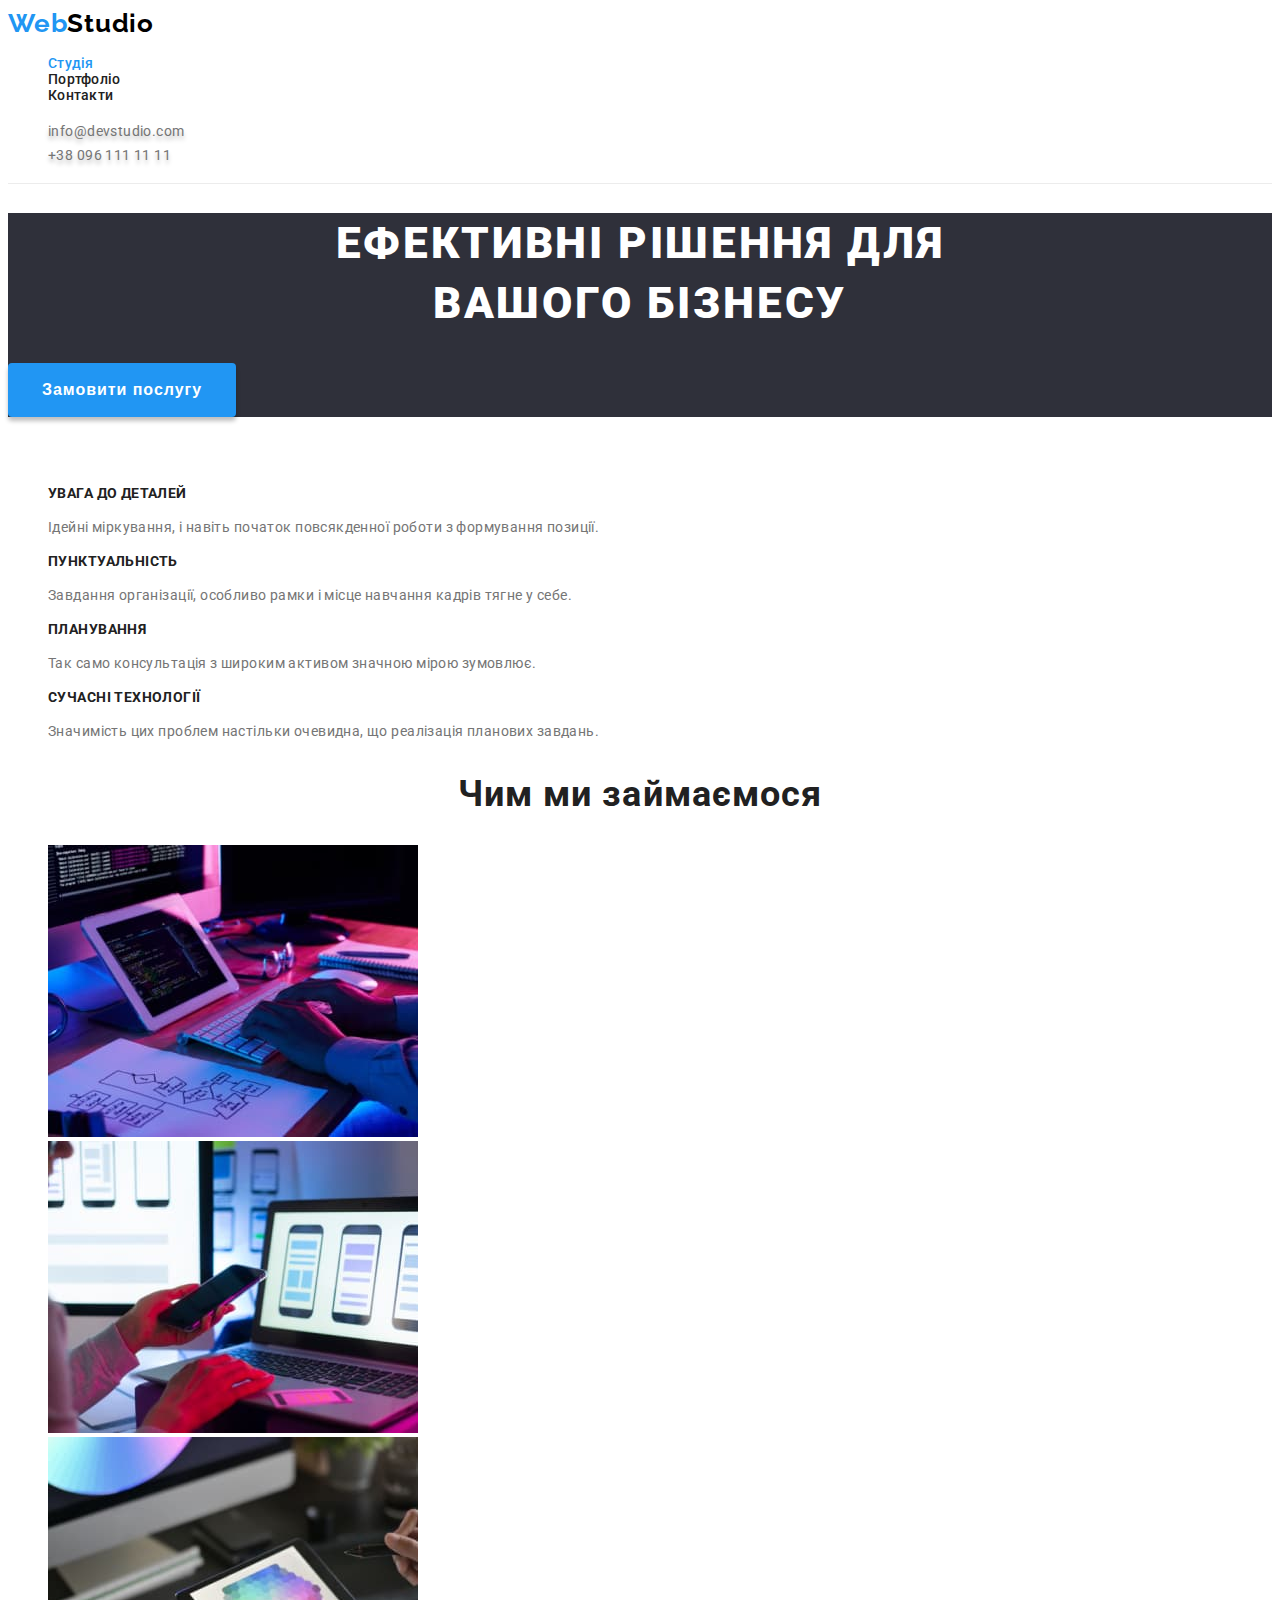
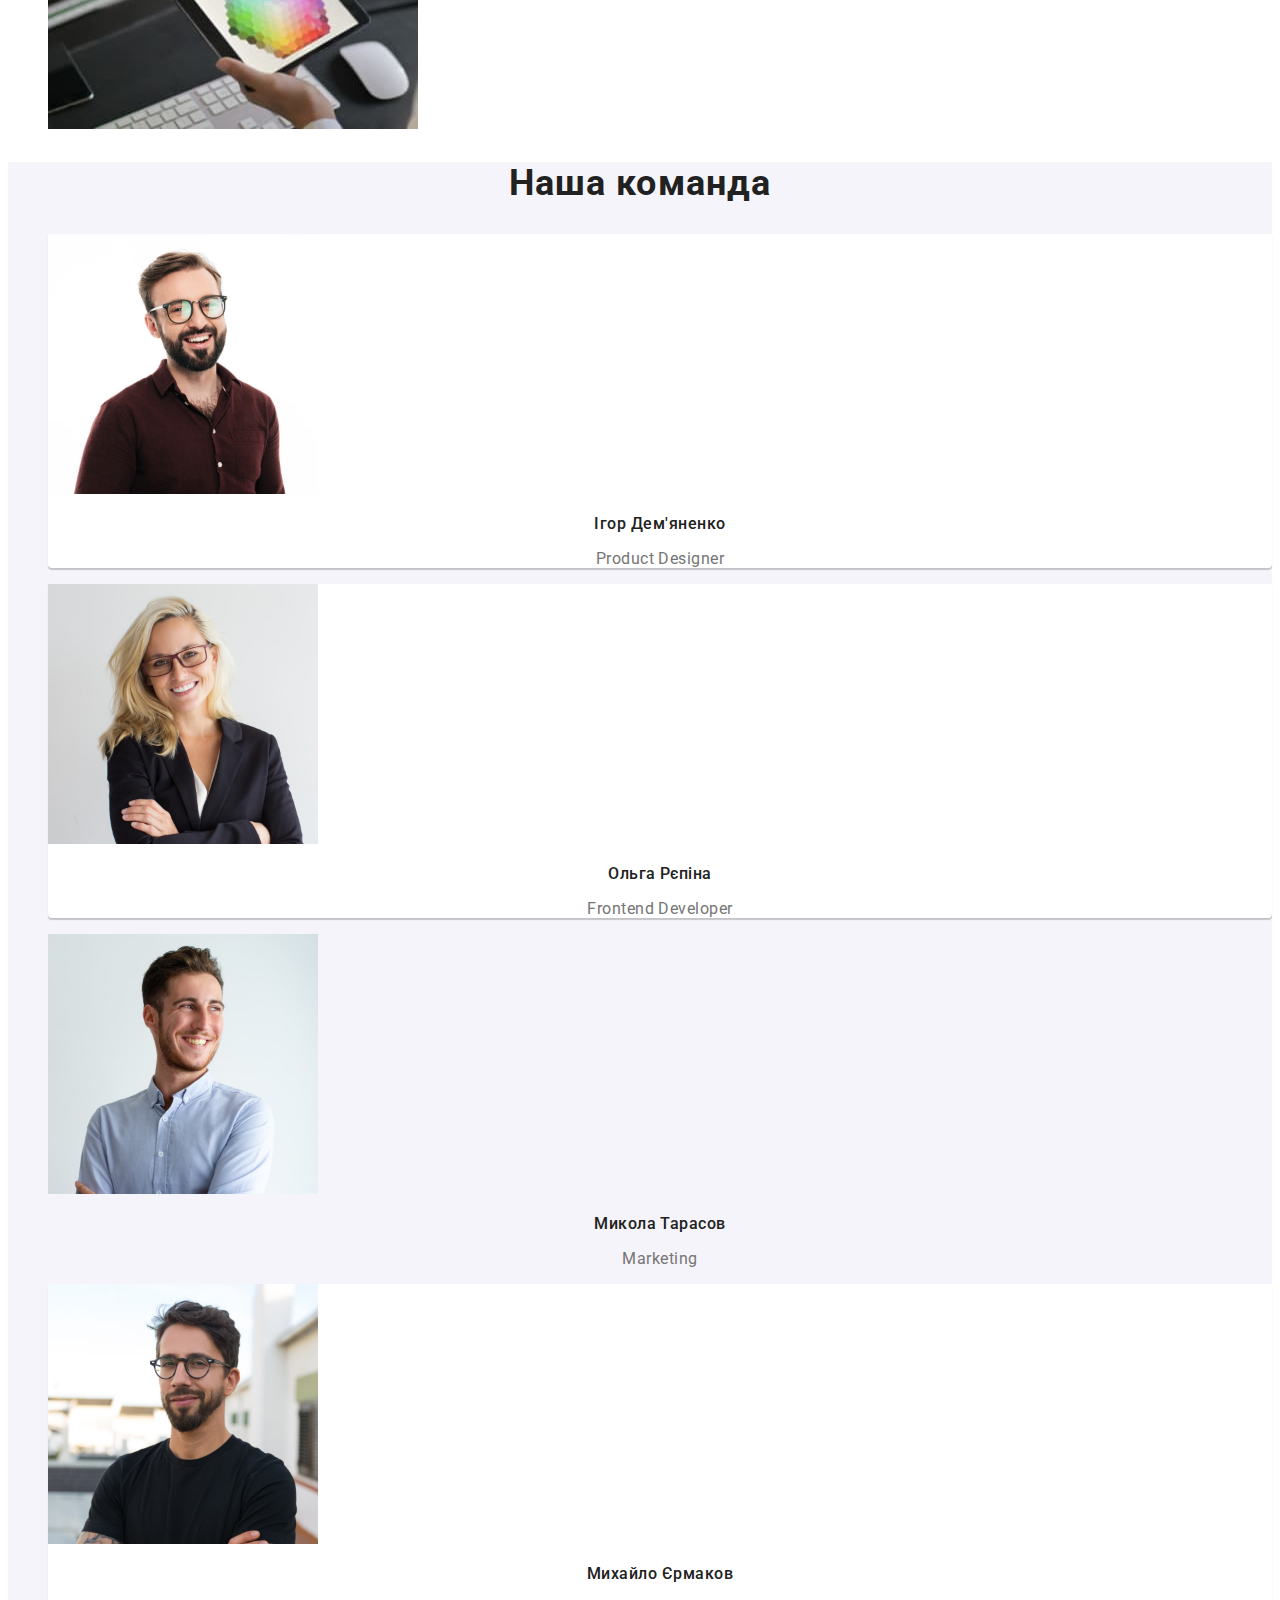
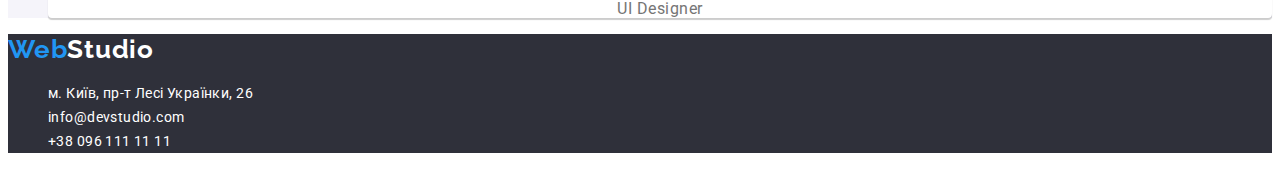
==== commit 5ea17de2: "hw-02-edits" ====
--- a/index.html
+++ b/index.html
@@ -19,7 +19,7 @@
         <a href="#" class="logo link">Web<span class="logo-black">Studio</span>
         </a>
         <ul class="header-menu">
-            <li class="header-menu-link"><a class="link" href="./studio.html">Студія</a></li>
+            <li class="header-menu-link"><a class="link current" href="#">Студія</a></li>
             <li class="header-menu-link"><a class="link" href="./portfolio.html">Портфоліо</a></li>
             <li class="header-menu-link"><a class="link" href="#contacts">Контакти</a></li>
         </ul>
--- a/css/style.css
+++ b/css/style.css
@@ -15,6 +15,12 @@
     color: var(--often-text-color);
 }
 
+.link {
+    text-decoration: none;
+    color: currentColor;
+}
+
+/* HEDER */
 .header {
     border-bottom: 1px solid #ECECEC;
 }
@@ -32,21 +38,12 @@
     color: var(--logo-second-color);
 }
 
-.link {
-    text-decoration: none;
-    font-style: normal;
-}
-
 .header-menu-link {
     list-style: none;
     font-size: 14px;
     font-weight: 500;
     line-height: calc(16 / 14);
     letter-spacing: 0.02em;
-    }
-
-.header-menu-link > .link:visited {
-    color: var(--often-text-color);
 }
 
 .header-menu-link > .link:hover,
@@ -55,6 +52,10 @@
     color: var(--brand-color-main);
 }
 
+.link.current {
+    color: var(--brand-color-main);
+}
+
 .header-contacts {
     list-style: none;
 }
@@ -68,10 +69,7 @@
 
 .header-contacts .contact-mail:hover,
 .header-contacts .contact-mail:focus,
-.header-contacts .contact-mail:active {
-    color: var(--brand-color-main);
-}
-
+.header-contacts .contact-mail:active,
 .header-contacts .contact-tel:hover,
 .header-contacts .contact-tel:focus,
 .header-contacts .contact-tel:active {
@@ -188,6 +186,7 @@
     color: var(--second-text-color);
 }
 
+/* FOOTER */
 .footer-section {
     background-color: var(--background-color-dark);
 }
@@ -218,6 +217,7 @@
     color: var(--brand-color-main);
 }
 
+/* PORTFOLIO */
 .portfolio-filter {
     list-style: none;
     display: flex;
@@ -234,6 +234,11 @@
     border: none;
     border-radius: 4px;
     cursor: pointer;
+}
+
+.btn-filter.current {
+    color: var(--light-text-color);
+    background-color: var(--brand-color-main);
 }
 
 .btn-filter:hover,
